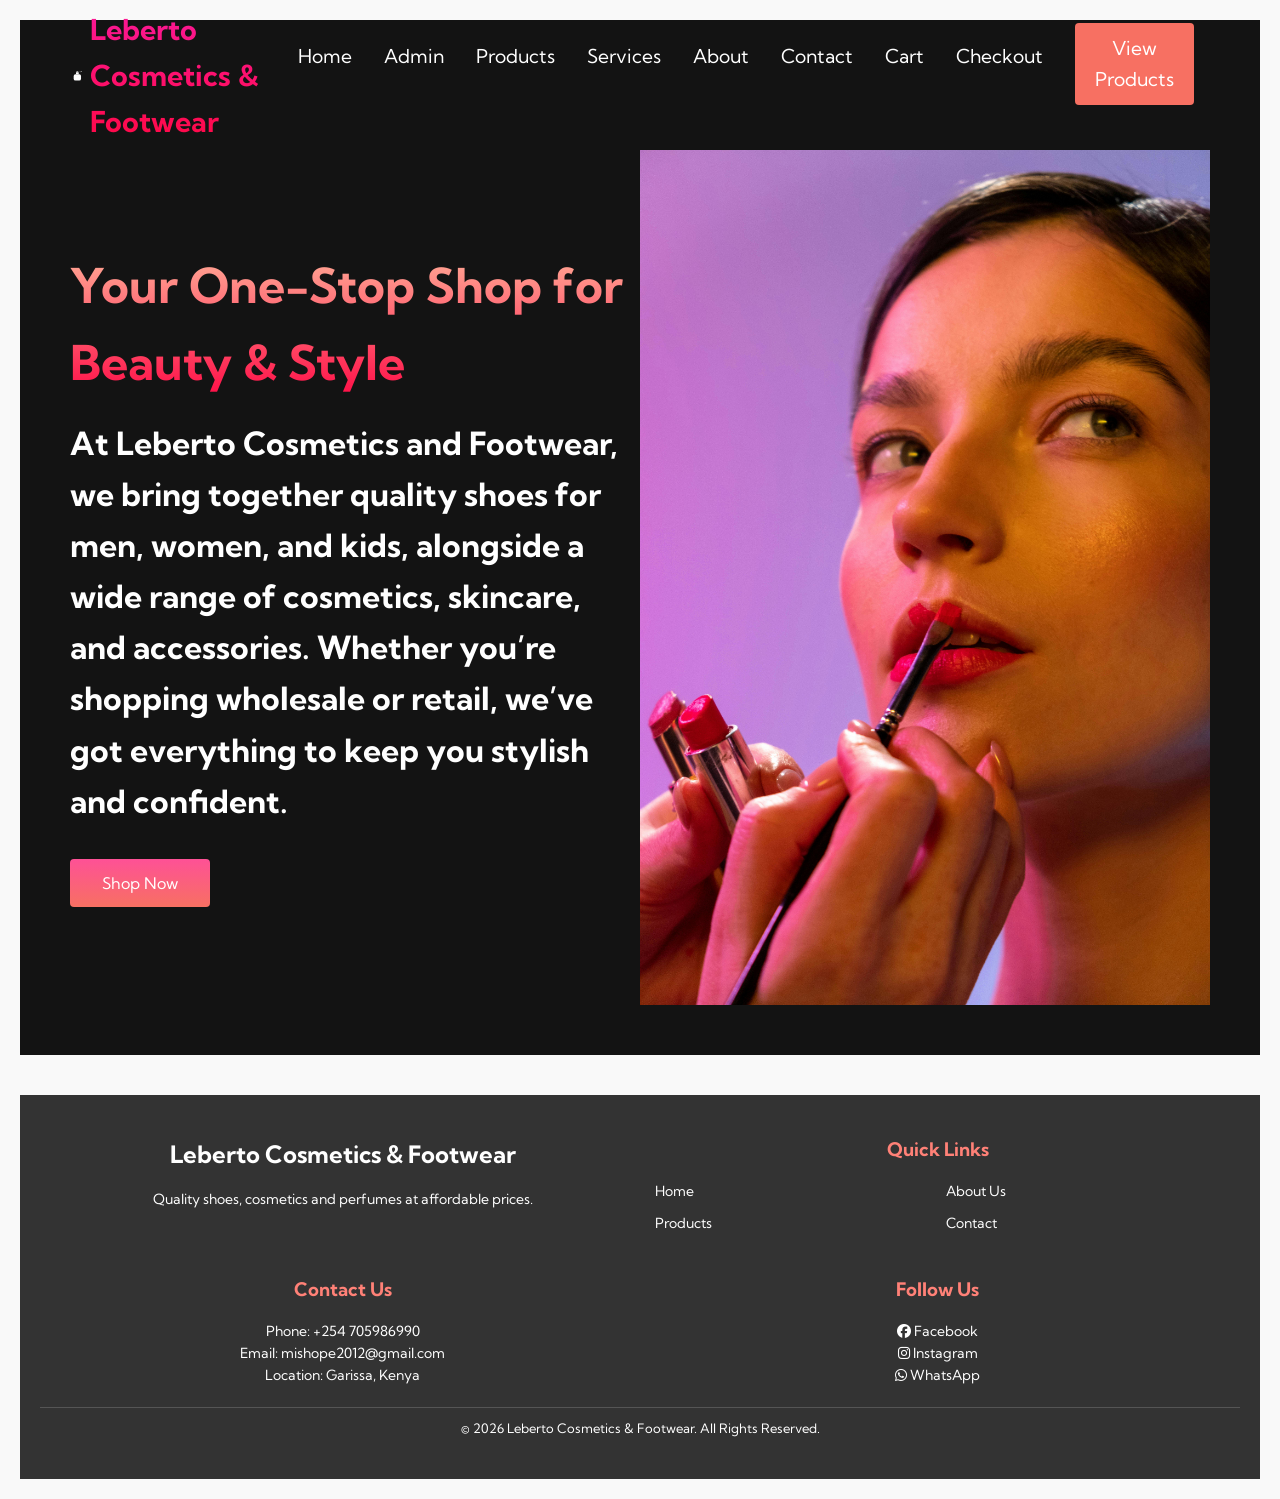
==== index.html @ d47d2005 "Add files via upload" ====
<html>
  <head>
    <title>Leberto Cosmetics & Footwear – Shop Shoes, Cosmetics & Perfume</title>
    <link rel="stylesheet" href="style.css">
    <link href="https://fonts.googleapis.com/css2?family=Kumbh+Sans:wght@400;700&display=swap" rel="stylesheet">
    <link rel="stylesheet" href="https://cdnjs.cloudflare.com/ajax/libs/font-awesome/6.5.0/css/all.min.css">
  </head>
  <body>
    <!-- Navbar -->
    <div class="navbar">
      <div class="navbar__container">
        <a href="/" id="navbar__logo">
          <svg width="30" height="30" viewBox="0 0 64 64" xmlns="http://www.w3.org/2000/svg">
            <rect x="16" y="24" width="32" height="28" rx="8" fill="white"/>
            <rect x="26" y="16" width="12" height="8" fill="white"/>
            <rect x="28" y="12" width="8" height="4" fill="white"/>
            <circle cx="44" cy="14" r="2" fill="white"/>
            <circle cx="50" cy="12" r="2" fill="white"/>
          </svg>
          Leberto Cosmetics & Footwear
        </a>
        <div class="navbar__toggle" id="mobile-menu">
          <span class="bar"></span>
          <span class="bar"></span>
          <span class="bar"></span>
        </div>
        <ul class="navbar__menu">
          <li class="navbar__item"><a href="index.html" class="navbar__links">Home</a></li>
          <li class="navbar__item"><a href="products.html" class="navbar__links">Admin</a></li>
          <li class="navbar__item"><a href="product-view.html" class="navbar__links">Products</a></li>
          <li class="navbar__item"><a href="services.html" class="navbar__links">Services</a></li>
          <li class="navbar__item"><a href="about.html" class="navbar__links">About</a></li>
          <li class="navbar__item"><a href="contact.html" class="navbar__links">Contact</a></li>
          <li class="navbar__item"><a href="cart.html" class="navbar__links">Cart</a></li>
          <li class="navbar__item"><a href="checkout.html" class="navbar__links">Checkout</a></li>
          <li class="navbar__btn"><a href="product-view.html" class="button">View Products</a></li>
        </ul>
      </div>
    </div>

    <!-- Hero -->
    <div class="main">
      <div class="main__container">
        <div class="main__content">
          <h2>Your One-Stop Shop for Beauty & Style</h2>
          <p>
            At Leberto Cosmetics and Footwear, we bring together quality shoes for men, women, and kids, alongside a wide range of cosmetics, skincare, and accessories. Whether you’re shopping wholesale or retail, we’ve got everything to keep you stylish and confident.
          </p>
          <button class="main__btn"><a href="product-view.html">Shop Now</a></button>
        </div>
        <div class="main__img--container">
          <img src="images/pic1.jpg" alt="pic" id="main__img">
        </div>
      </div>
    </div>

    <!-- Footer -->
    <footer class="footer">
      <div class="footer__container">
        <div class="footer__section">
          <h2>Leberto Cosmetics & Footwear</h2>
          <p>Quality shoes, cosmetics and perfumes at affordable prices.</p>
        </div>
        <div class="footer__section">
          <h3>Quick Links</h3>
          <ul>
            <li><a href="index.html">Home</a></li>
            <li><a href="products.html">Products</a></li>
            <li><a href="about.html">About Us</a></li>
            <li><a href="contact.html">Contact</a></li>
          </ul>
        </div>
        <div class="footer__section">
          <h3>Contact Us</h3>
          <p>Phone: +254 705986990</p>
          <p>Email: mishope2012@gmail.com</p>
          <p>Location: Garissa, Kenya</p>
        </div>
        <div class="footer__section">
          <h3>Follow Us</h3>
          <a href="#"><i class="fab fa-facebook"></i> Facebook</a><br>
          <a href="#"><i class="fab fa-instagram"></i> Instagram</a><br>
          <a href="#"><i class="fab fa-whatsapp"></i> WhatsApp</a>
        </div>
      </div>
      <div class="footer__bottom">
        <p>© 2026 Leberto Cosmetics & Footwear. All Rights Reserved.</p>
      </div>
    </footer>

    <script src="app.js"></script>
  </body>
</html>
---- style.css ----
* {
    box-sizing: border-box;
    margin: 0;
    padding: 0;
    font-family: 'Kumbh Sans', sans-serif;
}

/* Navbar styles */
.navbar {
    background: #131313;
    height: 80px;
    display: flex;
    justify-content: center;
    align-items: center;
    position: sticky;
    top: 0;
    z-index: 999;
    font-size: 1.2rem;
}

.navbar__container {
    display: flex;
    justify-content: flex-start;
    align-items: center;
    width: 100%;
    max-width: 1300px;
    padding: 0 50px;
    position: relative;
}

#navbar__logo {
    background-image: linear-gradient(to top, #ff0844 0%, #fb1999 100%);
    -webkit-background-clip: text;
    -webkit-text-fill-color: transparent;
    display: flex;
    align-items: center;
    font-size: 1.8rem;
    cursor: pointer;
    text-decoration: none;
    font-weight: bolder;
    margin-top: 2rem;
}
#navbar__logo svg {
    margin-right: 0.3rem;
    width: 2rem;
    height: 2rem;
}

.navbar__menu {
    display: flex;
    align-items: center;
    list-style: none;
    text-align: center;
    margin-left: auto;
}

.navbar__item {
    height: 80px;
}

.navbar__links {
    color: #fff;
    display: flex;
    align-items: center;
    justify-content: center;
    text-decoration: none;
    padding: 0 1rem;
    height: 100%;
}

.navbar__links:hover {
    color: #f77062;
    transition: 0.3s ease;
}

.navbar__btn {
    display: flex;
    align-items: center;
    justify-content: center;
    padding: 0 1rem;
    margin-top: 1rem;
}

.button {
    display: flex;
    align-items: center;
    justify-content: center;
    text-decoration: none;
    padding: 10px 20px;
    border: none;
    border-radius: 4px;
    background: #f77062;
    color: #fff;
    cursor: pointer;
    transition: 0.3s ease;
}

.button:hover {
    background: #4837ff;
}

/* Mobile Styles */
@media screen and (max-width: 960px) {
    .navbar__container {
        flex-direction: column;
        align-items: center;
        padding: 0;
    }

    #navbar__logo {
        padding-left: 0;
    }

    .navbar__toggle {
        display: block;
        cursor: pointer;
        position: absolute;
        top: 20px;
        right: 20px;
        z-index: 1000;
    }

    .navbar__toggle .bar {
        display: block;
        width: 25px;
        height: 3px;
        margin: 5px auto;
        background-color: white;
        transition: all 0.3s ease-in-out;
    }

    .navbar__menu {
        display: none;
        flex-direction: column;
        background: #131313;
        position: absolute;
        top: 80px;
        right: 0;
        width: 100%;
        max-height: 80vh;
        overflow-y: auto;
        z-index: 900;
    }

    .navbar__menu.active {
        display: flex;
    }

    .navbar__item {
        width: 100%;
        margin: 1rem 0;
    }

    .navbar__links {
        display: block;
        padding: 1rem 0;
        width: 100%;
    }

    .navbar__btn .button {
        width: 80%;
        max-width: 250px;
        margin: 1rem auto;
    }

    /* Hamburger to X animation */
    #mobile-menu.is-active .bar:nth-child(2) {
        opacity: 0;
    }
    #mobile-menu.is-active .bar:nth-child(1) {
        transform: translateY(8px) rotate(45deg);
    }
    #mobile-menu.is-active .bar:nth-child(3) {
        transform: translateY(-8px) rotate(-45deg);
    }
}

/* Hero Section CSS */
.main {
    background: #131313;       /* same as footer for uniform look */
    min-height: 100vh;    /* full screen height */
    display: flex;
    align-items: center;
}

.main__container {
    display: grid;
    grid-template-columns: 1fr 1fr;
    align-items: center;
    margin: 0 auto;
    background: #131313;       /* match parent */
    width: 100%;
    max-width: 1300px;
    padding: 50px;
    height: auto;              /* let content define height */
}

.main__content h2 {
    font-size: 3rem;
    background-image: linear-gradient(to top, #ff0844 0%, #ffb199 100%);
    -webkit-background-clip: text;
    -webkit-text-fill-color: transparent;
}
.main__content p {
    margin-top: 1rem;
    font-size: 2rem;
    font-weight: 700;
    color: #fff;
}
.main__btn {
    font-size: 1rem;
    background-image: linear-gradient(to top, #f77062 0%, #fe5196 100%);
    padding: 14px 32px;
    border: none;
    border-radius: 4px;
    color: #fff;
    margin-top: 2rem;
    cursor: pointer;
    position: relative;
    transition: all 0.35s;
}
.main__btn a {
    color: #fff;
    text-decoration: none;
}
.main__btn:after {
    position: absolute;
    content: '';
    top: 0;
    left: 0;
    width: 0;
    height: 100%;
    background: #4837ff;
    transition: all 0.35s;
    border-radius: 4px;
}
.main__btn:hover:after {
    width: 100%;
}
.main__img--container {
    text-align: center;
}
#main__img {
    width: 100%;
    height: auto;
}
/* Tablet screens (≤768px) */
@media screen and (max-width: 768px) {
  .main__container {
    grid-template-columns: 1fr;   /* stack content */
    padding: 30px;
    text-align: center;
  }

  .main__content h2 {
    font-size: 2.2rem;
  }

  .main__content p {
    font-size: 1.4rem;
  }

  #main__img {
    max-width: 80%;
    margin: 2rem auto;
  }
}

/* Mobile screens (≤480px) */
@media screen and (max-width: 480px) {
  .main__content h2 {
    font-size: 1.6rem;
  }

  .main__content p {
    font-size: 1rem;
  }

  .main__btn {
    font-size: 0.9rem;
    padding: 10px 20px;
  }

  #main__img {
    max-width: 100%;
  }
}

/* Footer Section CSS */
.footer {
    background: #131313;       /* same as hero */
    color: #fff;
    padding: 40px 0;
    margin-top: 0;

    
}

.footer__container {
    display: grid;
    grid-template-columns: repeat(4,1fr);
    max-width: 1200px;
    margin: auto;
    gap: 40px;
    padding: 0 20px;
}

.footer__section h2,
.footer__section h3 {
    margin-bottom: 15px;
    color: white;
}

.footer__section p {
    font-size: 14px;
    line-height: 1.6;
}

.footer__section ul {
    list-style: none;
}

.footer__section ul li {
    margin-bottom: 8px;
}

.footer__section a {
    color: #fff;
    text-decoration: none;
    font-size: 14px;
}

.footer__section a:hover {
    color: orange;
}

.footer__bottom {
    text-align: center;
    margin-top: 30px;
    border-top: 1px solid #444;
    padding-top: 15px;
    font-size: 14px;
}

/* Tablet screens */
@media screen and (max-width: 768px) {
  .footer__container {
    grid-template-columns: repeat(2, 1fr);
    gap: 20px;
  }
}

/* Mobile screens */
@media screen and (max-width: 480px) {
  .footer__container {
    grid-template-columns: 1fr;
    gap: 15px;
  }
  .footer {
    padding: 20px 10px;
  }
  .footer__bottom {
    font-size: 12px;
  }
}

/* Form styling */
body {
  font-family: Arial, sans-serif;
  background: #f9f9f9;
  padding: 20px;
}

h1 {
  color: #333;
}

.product-form {
  max-width: 500px;
  margin: auto;
  background: #fff;
  padding: 20px;
  border-radius: 8px;
  box-shadow: 0 0 5px rgba(0,0,0,0.1);
}

.product-form input, .product-form textarea, .product-form button {
  width: 100%;
  margin-bottom: 10px;
  padding: 10px;
  font-size: 1em;
}

.product-form button {
  background: #007bff;
  color: #fff;
  border: none;
  border-radius: 6px;
  cursor: pointer;
}

.product-form button:hover {
  background: #0056b3;
}

#message {
  color: green;
  font-weight: bold;
}

.product-list {
  margin-top: 30px;
}

.product-card {
  border: 1px solid #ddd;
  padding: 15px;
  margin-bottom: 15px;
  border-radius: 6px;
  background: #fff;
}
body {
  font-family: Arial, sans-serif;
  background: #f9f9f9;
  padding: 20px;
}

h1, h2 {
  color: #333;
}

.product-list {
  display: grid;
  grid-template-columns: repeat(auto-fill, minmax(250px, 1fr));
  gap: 20px;
  margin-top: 30px;
}

.product-card {
  border: 1px solid #ddd;
  padding: 15px;
  border-radius: 6px;
  background: #fff;
  text-align: center;
}

.product-card img {
  max-width: 100%;
  border-radius: 4px;
}

.product-card button {
  background: #f77062;
  color: #fff;
  border: none;
  padding: 8px 12px;
  border-radius: 4px;
  cursor: pointer;
  transition: 0.3s ease;
}

.product-card button:hover {
  background: #4837ff;
}

.cart-section {
  margin-top: 40px;
  background: #fff;
  padding: 20px;
  border-radius: 6px;
}

.cart-item {
  display: flex;
  align-items: center;
  gap: 10px;
  margin-bottom: 8px;
}

.cart-item button {
  background: #007bff;
  color: #fff;
  border: none;
  padding: 4px 8px;
  border-radius: 4px;
  cursor: pointer;
}

.cart-item button:hover {
  background: #0056b3;
}
body {
  font-family: Arial, sans-serif;
  margin: 0;
  background: #f9f9f9;
  color: #333;
}
header {
  background: #ff8177;
  color: white;
  padding: 20px;
  text-align: center;
}
.header-content {
  display: flex;
  flex-direction: column;
  align-items: center;
  gap: 8px;
}

.header-icon {
  margin-top: 10px;
  fill: white;
  margin-left: 20px;
}
.container {
  max-width: 1000px;
  margin: auto;
  padding: 20px;
}
h2 {
  color: #ff8177;
}
.contact-info, .products, .form-section {
  background: white;
  padding: 20px;
  margin-bottom: 20px;
  border-radius: 8px;
  box-shadow: 0 2px 5px rgba(0,0,0,0.1);
}
.contact-info p {
  margin: 5px 0;
}
form {
  display: flex;
  flex-direction: column;
}
form input, form textarea {
  margin-bottom: 10px;
  padding: 10px;
  border: 1px solid #ccc;
  border-radius: 5px;
}
form button {
  background: #ff8177;
  color: white;
  padding: 12px;
  border: none;
  border-radius: 5px;
  cursor: pointer;
}
form button:hover {
  background: #574b90;
}
.success-message {
  display: none;
  color: green;
  margin-top: 10px;
}
ul {
  columns: 2;
  list-style: none;
  padding: 0;
}
ul li {
  margin-bottom: 8px;
}
footer {
  text-align: center;
  padding: 15px;
  background: #ff8177;
  color: white;
}
/* Tablet screens (max-width: 768px) */
@media screen and (max-width: 768px) {
  .container {
    padding: 15px;
  }

  ul {
    columns: 1; /* Stack product list into one column */
  }

  header h1 {
    font-size: 1.8rem;
  }

  header p {
    font-size: 1rem;
  }

  form input, form textarea {
    font-size: 0.95rem;
  }

  .social-icons {
    flex-wrap: wrap;
    gap: 10px;
  }
}

/* Mobile screens (max-width: 480px) */
@media screen and (max-width: 480px) {
  header h1 {
    font-size: 1.4rem;
  }

  header p {
    font-size: 0.9rem;
  }

  .container {
    padding: 10px;
  }

  form input, form textarea {
    font-size: 0.85rem;
    padding: 8px;
  }

  form button {
    padding: 10px;
    font-size: 0.9rem;
  }

  .social-icons {
    flex-direction: column;
    align-items: flex-start;
  }

  .map iframe {
    height: 200px; /* smaller map for mobile */
  }
}
header{
    background: #141414;
}
header h1{
    color: #ff8177;
}
.about {
  background: #141414;
  padding: 60px 20px;
}

.about__container {
  max-width: 1000px;
  margin: auto;
  background: white;
  padding: 40px;
  border-radius: 10px;
  box-shadow: 0 2px 10px rgba(0,0,0,0.1);
}

.about__container h2 {
  text-align: center;
  color: #ff8177;
  font-size: 2rem;
  margin-bottom: 20px;
}

.about__section {
  margin-bottom: 30px;
}

.about__section h3 {
  color: #ff8177;
  margin-bottom: 10px;
}

.about__section p {
  font-size: 15px;
  line-height: 1.6;
  color: #333;
}

.about__section ul {
  list-style: none;
  padding: 0;
}

.about__section ul li {
  margin-bottom: 8px;
  padding-left: 20px;
  position: relative;
}

.about__section ul li::before {
  content: "•";
  color: #ff8177;
  position: absolute;
  left: 0;
}

.founder {
  background: #f3f3ff;
  padding: 20px;
  border-left: 4px solid #ff8177;
  border-radius: 6px;
}
.footer__section ul {
  list-style: none;
  padding: 0;
}

.footer__section ul li {
  margin-bottom: 10px;
}

.footer__section ul li a {
  color: #fff;              /* text is white */
  text-decoration: none;
  font-size: 14px;
  display: flex;            /* align icon + text neatly */
  align-items: center;
}

.footer__section ul li a i {
  color: #fff;              /* icon is white */
  margin-right: 8px;        /* space between icon and text */
  font-size: 18px;          /* slightly larger than text */
}

.footer__section ul li a:hover {
  color: orange;            /* text turns orange on hover */
}

.footer__section ul li a:hover i {
  color: orange;            /* icon also turns orange on hover */
}


/* Responsive Design */
@media screen and (max-width: 768px) {
  .about__container {
    padding: 20px;
  }
  .about__container h2 {
    font-size: 1.6rem;
  }
   .footer__container {
    grid-template-columns: repeat(2, 1fr); /* 2 columns instead of 4 */
    gap: 20px;                             /* smaller gap */
    padding: 0 15px;                       /* tighter side padding */
  }

  .footer__section h3 {
    font-size: 16px;                       /* slightly smaller headings */
  }

  .footer__section p,
  .footer__section a {
    font-size: 13px;                       /* adjust text size */
  }

  .footer__bottom {
    font-size: 13px;
    margin-top: 20px;
    padding-top: 10px;
  }
}

@media screen and (max-width: 480px) {
  .about__container {
    padding: 15px;
  }
  .about__container h2 {
    font-size: 1.4rem;
  }
  .about__section p {
    font-size: 14px;
  }
   .footer__container {
    grid-template-columns: 1fr;   /* stack into one column */
    gap: 15px;                    /* smaller gap between sections */
    padding: 0 10px;              /* tighter side padding */
  }

  .footer__section {
    text-align: center;           /* center-align content for mobile */
  }

  .footer__section h3 {
    font-size: 15px;              /* slightly smaller headings */
    margin-bottom: 10px;
  }

  .footer__section p,
  .footer__section a {
    font-size: 12px;              /* smaller text for readability */
  }

  .footer__section ul {
    padding: 0;
  }

  .footer__section ul li {
    margin-bottom: 6px;
  }

  .footer__bottom {
    font-size: 12px;
    margin-top: 15px;
    padding-top: 8px;
  }
}
/* ===== Global Reset ===== */
* {
  margin: 0;
  padding: 0;
  box-sizing: border-box;
}

body {
  font-family: Arial, sans-serif;
  line-height: 1.6;
  background: #f9f9f9;
  color: #333;
}

/* ===== Header ===== */
header {
  background: #131313;
  padding: 20px;
  border-bottom: 2px solid #ff8177;
}

.header-content {
  display: flex;
  align-items: center;
  gap: 15px;
}

.header-icon {
  width: 40px;
  height: 40px;
}

header h1 {
  color: #ff8177;
  font-size: 1.8rem;
}

/* ===== Services Section ===== */
.services {
  padding: 60px 20px;
}

.services__container {
  max-width: 1200px;
  margin: auto;
  text-align: center;
  background: #131313;
}

.services__container h2 {
  color: #ff8177;
  font-size: 2rem;
  margin-bottom: 15px;
}

.services__container p {
  font-size: 15px;
  color: #fff;
  margin-bottom: 40px;
}

.services__grid {
  display: grid;
  grid-template-columns: repeat(4, 1fr);
  gap: 30px;
}

.service__card {
  background: white;
  padding: 25px;
  border-radius: 10px;
  box-shadow: 0 2px 10px rgba(0,0,0,0.1);
  transition: transform 0.3s ease;
  text-align: left;
}

.service__card:hover {
  transform: translateY(-5px);
}

.service__card img {
  width: 100%;
  height: 180px;
  object-fit: cover;
  border-radius: 8px;
  margin-bottom: 15px;
  transition: transform 0.3s ease;
}

.service__card:hover img {
  transform: scale(1.05);
}

.service__card h3 {
  color: #333;
  margin-bottom: 10px;
}

.service__card p {
  font-size: 14px;
  color: #666;
  line-height: 1.6;
}

/* ===== Footer ===== */
.footer {
  background: #333;
  color: #fff;
  padding: 40px 20px;
  margin-top: 40px;
}

.footer__container {
  display: grid;
  grid-template-columns: repeat(2, 1fr);
  gap: 30px;
  max-width: 1200px;
  margin: auto;
}

.footer__section h3 {
  margin-bottom: 15px;
  color: #ff8177;
}

.footer__section p,
.footer__section a {
  font-size: 14px;
  color: #fff;
  text-decoration: none;
}

.footer__section ul {
  list-style: none;
  padding: 0;
}

.footer__section ul li {
  margin-bottom: 10px;
}

.footer__section ul li a {
  display: flex;
  align-items: center;
  color: #fff;
  transition: color 0.3s ease;
}

.footer__section ul li a i {
  margin-right: 8px;
  font-size: 18px;
  color: #fff;
  transition: color 0.3s ease;
}

.footer__section ul li a:hover,
.footer__section ul li a:hover i {
  color: orange;
}

.footer__bottom {
  text-align: center;
  margin-top: 20px;
  font-size: 13px;
  border-top: 1px solid #555;
  padding-top: 10px;
}

/* ===== Responsive Design ===== */

/* Tablet screens */
@media screen and (max-width: 768px) {
  .services__grid {
    grid-template-columns: repeat(2, 1fr);
  }

  .footer__container {
    grid-template-columns: 1fr;
    text-align: center;
  }
}

/* Mobile screens */
@media screen and (max-width: 480px) {
  .services__grid {
    grid-template-columns: 1fr;
  }

  .service__card {
    text-align: center;
  }

  .footer__section {
    text-align: center;
  }

  header h1 {
    font-size: 1.4rem;
  }
}
.cart {
  padding: 60px 20px;
}

.cart__container {
  max-width: 1000px;
  margin: auto;
}

.cart__container h2 {
  color: #ff8177;
  text-align: center;
  margin-bottom: 30px;
}

.cart__table {
  width: 100%;
  border-collapse: collapse;
  margin-bottom: 30px;
}

.cart__table th, .cart__table td {
  border-bottom: 1px solid #ddd;
  padding: 12px;
  text-align: center;
}

.cart__table th {
  background: #f3f3f3;
  color: #333;
}

.cart__img {
  width: 60px;
  height: 60px;
  object-fit: cover;
  border-radius: 6px;
  margin-right: 10px;
  vertical-align: middle;
}

.remove-btn {
  background: none;
  border: none;
  color: #ff8177;
  cursor: pointer;
  font-size: 16px;
}

.remove-btn:hover {
  color: red;
}

.cart__summary {
  background: #fff;
  padding: 20px;
  border-radius: 8px;
  box-shadow: 0 2px 10px rgba(0,0,0,0.1);
  text-align: right;
}

.cart__summary h3 {
  margin-bottom: 15px;
  color: #6c63ff;
}

.cart__summary p {
  margin: 8px 0;
  font-size: 15px;
}

.checkout-btn {
  background: #ff8177;
  color: #fff;
  border: none;
  padding: 12px 25px;
  border-radius: 6px;
  cursor: pointer;
  font-size: 15px;
  margin-top: 15px;
}

.checkout-btn:hover {
  background: #e76a65;
}

/* Responsive Design */
@media screen and (max-width: 768px) {
  .cart__table th, .cart__table td {
    font-size: 13px;
    padding: 8px;
  }

  .cart__img {
    width: 50px;
    height: 50px;
  }
}

@media screen and (max-width: 480px) {
  .cart__table, .cart__table thead {
    display: none; /* hide table headers */
  }

  .cart__table tbody tr {
    display: block;
    margin-bottom: 20px;
    border: 1px solid #ddd;
    border-radius: 8px;
    padding: 10px;
    text-align: left;
  }

  .cart__table tbody td {
    display: flex;
    justify-content: space-between;
    padding: 8px 0;
    border: none;
  }

  .cart__summary {
    text-align: center;
  }
}
.checkout {
  padding: 60px 20px;
  
}

.checkout__container {
  max-width: 800px;
  margin: auto;
 background: #131313;
  padding: 30px;
  border-radius: 10px;
  box-shadow: 0 2px 10px rgba(0,0,0,0.1);
}

.checkout__container h2 {
  text-align: center;
  color: #ff8177;
  margin-bottom: 30px;
}

.checkout__form .form-section {
  margin-bottom: 25px;
}

.checkout__form h3 {
  margin-bottom: 15px;
  color: #6c63ff;
}

.checkout__form label {
  display: block;
  margin-bottom: 8px;
  font-weight: bold;
}

.checkout__form input[type="text"],
.checkout__form input[type="email"],
.checkout__form input[type="tel"] {
  width: 100%;
  padding: 10px;
  margin-bottom: 15px;
  border: 1px solid #ddd;
  border-radius: 6px;
}

.checkout__form input[type="radio"] {
  margin-right: 8px;
}

.summary p {
  margin: 8px 0;
  font-size: 15px;
}

.place-order-btn {
  width: 100%;
  background: #ff8177;
  color: #fff;
  border: none;
  padding: 15px;
  border-radius: 6px;
  cursor: pointer;
  font-size: 16px;
}

.place-order-btn:hover {
  background: #e76a65;
}

/* Responsive */
@media screen and (max-width: 480px) {
  .checkout__container {
    padding: 20px;
  }

  .place-order-btn {
    font-size: 14px;
    padding: 12px;
  }
}
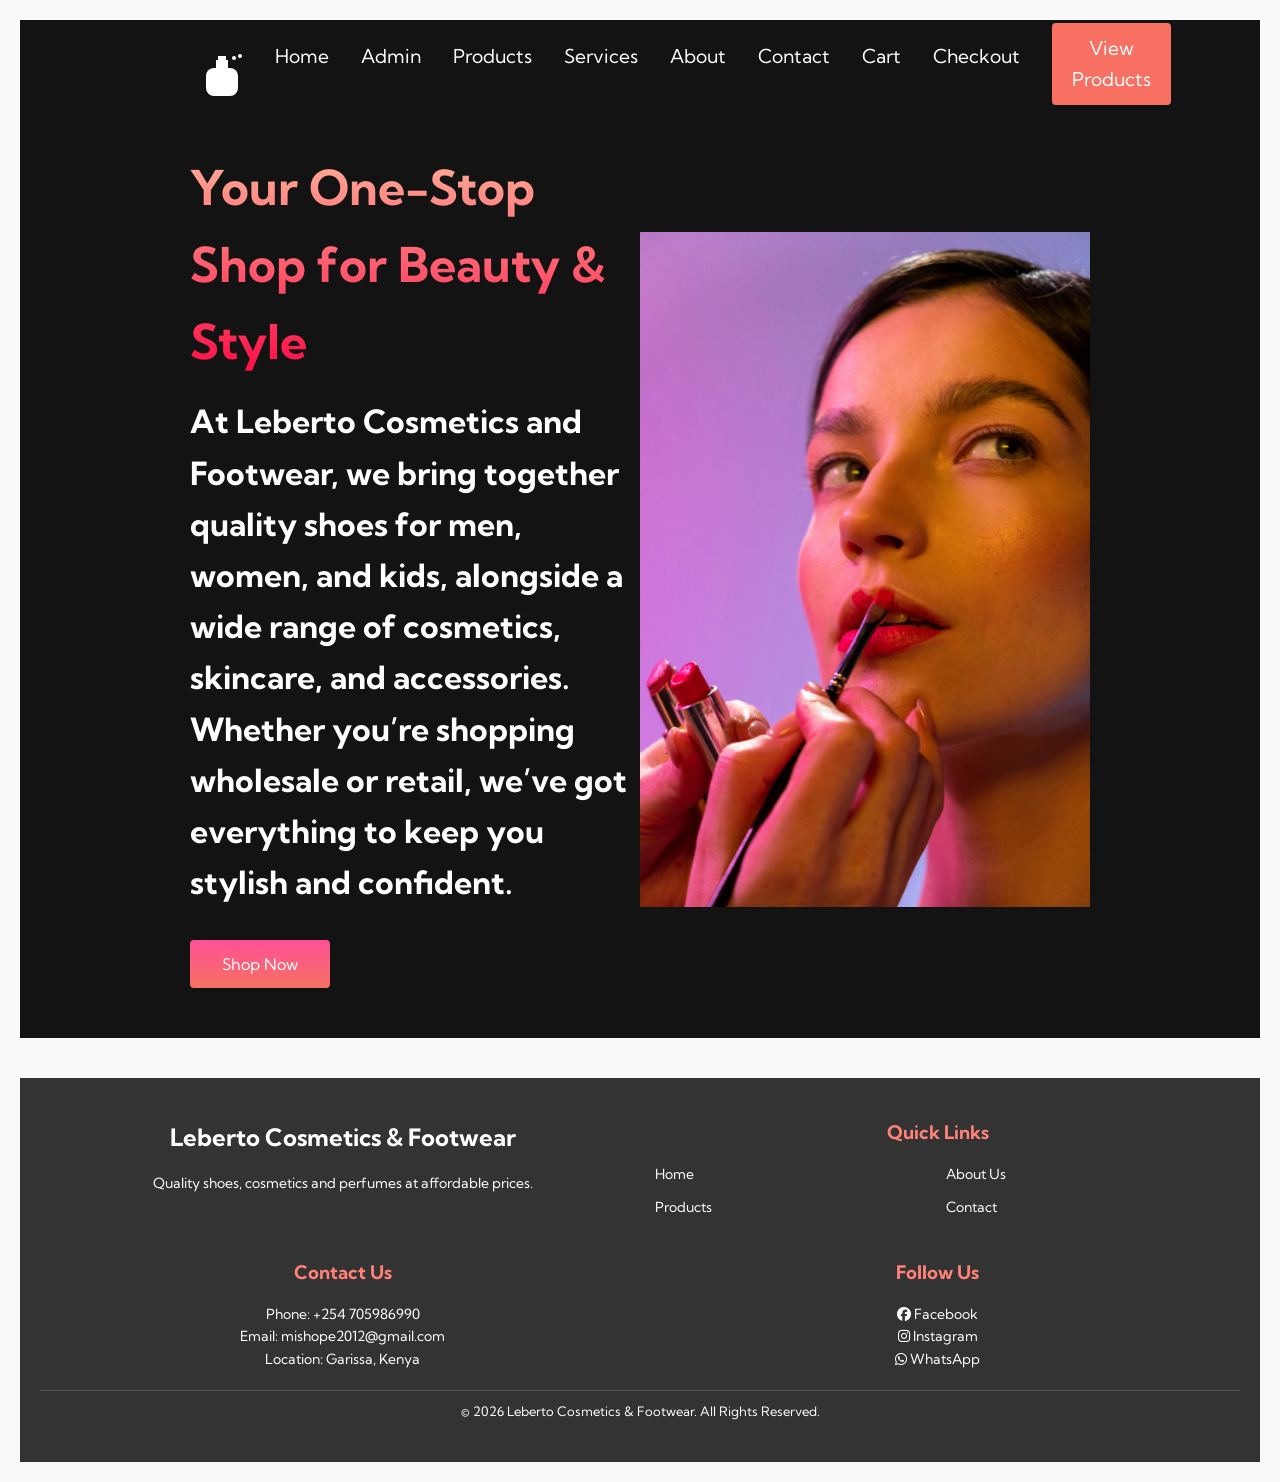
==== commit dc716480: "Update index.html" ====
--- a/index.html
+++ b/index.html
@@ -17,7 +17,7 @@
             <circle cx="44" cy="14" r="2" fill="white"/>
             <circle cx="50" cy="12" r="2" fill="white"/>
           </svg>
-          Leberto Cosmetics & Footwear
+        
         </a>
         <div class="navbar__toggle" id="mobile-menu">
           <span class="bar"></span>
@@ -91,3 +91,4 @@
     <script src="app.js"></script>
   </body>
 </html>
+
--- a/style.css
+++ b/style.css
@@ -23,7 +23,7 @@
     justify-content: flex-start;
     align-items: center;
     width: 100%;
-    max-width: 1300px;
+    max-width: 1000px;
     padding: 0 50px;
     position: relative;
 }
@@ -42,8 +42,8 @@
 }
 #navbar__logo svg {
     margin-right: 0.3rem;
-    width: 2rem;
-    height: 2rem;
+    width: 4rem;
+    height: 4rem;
 }
 
 .navbar__menu {
@@ -137,6 +137,7 @@
         top: 80px;
         right: 0;
         width: 100%;
+        max-width: 1000px;
         max-height: 80vh;
         overflow-y: auto;
         z-index: 900;
@@ -190,7 +191,7 @@
     margin: 0 auto;
     background: #131313;       /* match parent */
     width: 100%;
-    max-width: 1300px;
+    max-width: 1000px;
     padding: 50px;
     height: auto;              /* let content define height */
 }
@@ -299,7 +300,7 @@
 .footer__container {
     display: grid;
     grid-template-columns: repeat(4,1fr);
-    max-width: 1200px;
+    max-width: 1000px;
     margin: auto;
     gap: 40px;
     padding: 0 20px;
@@ -1213,3 +1214,5 @@
 
 
 
+
+
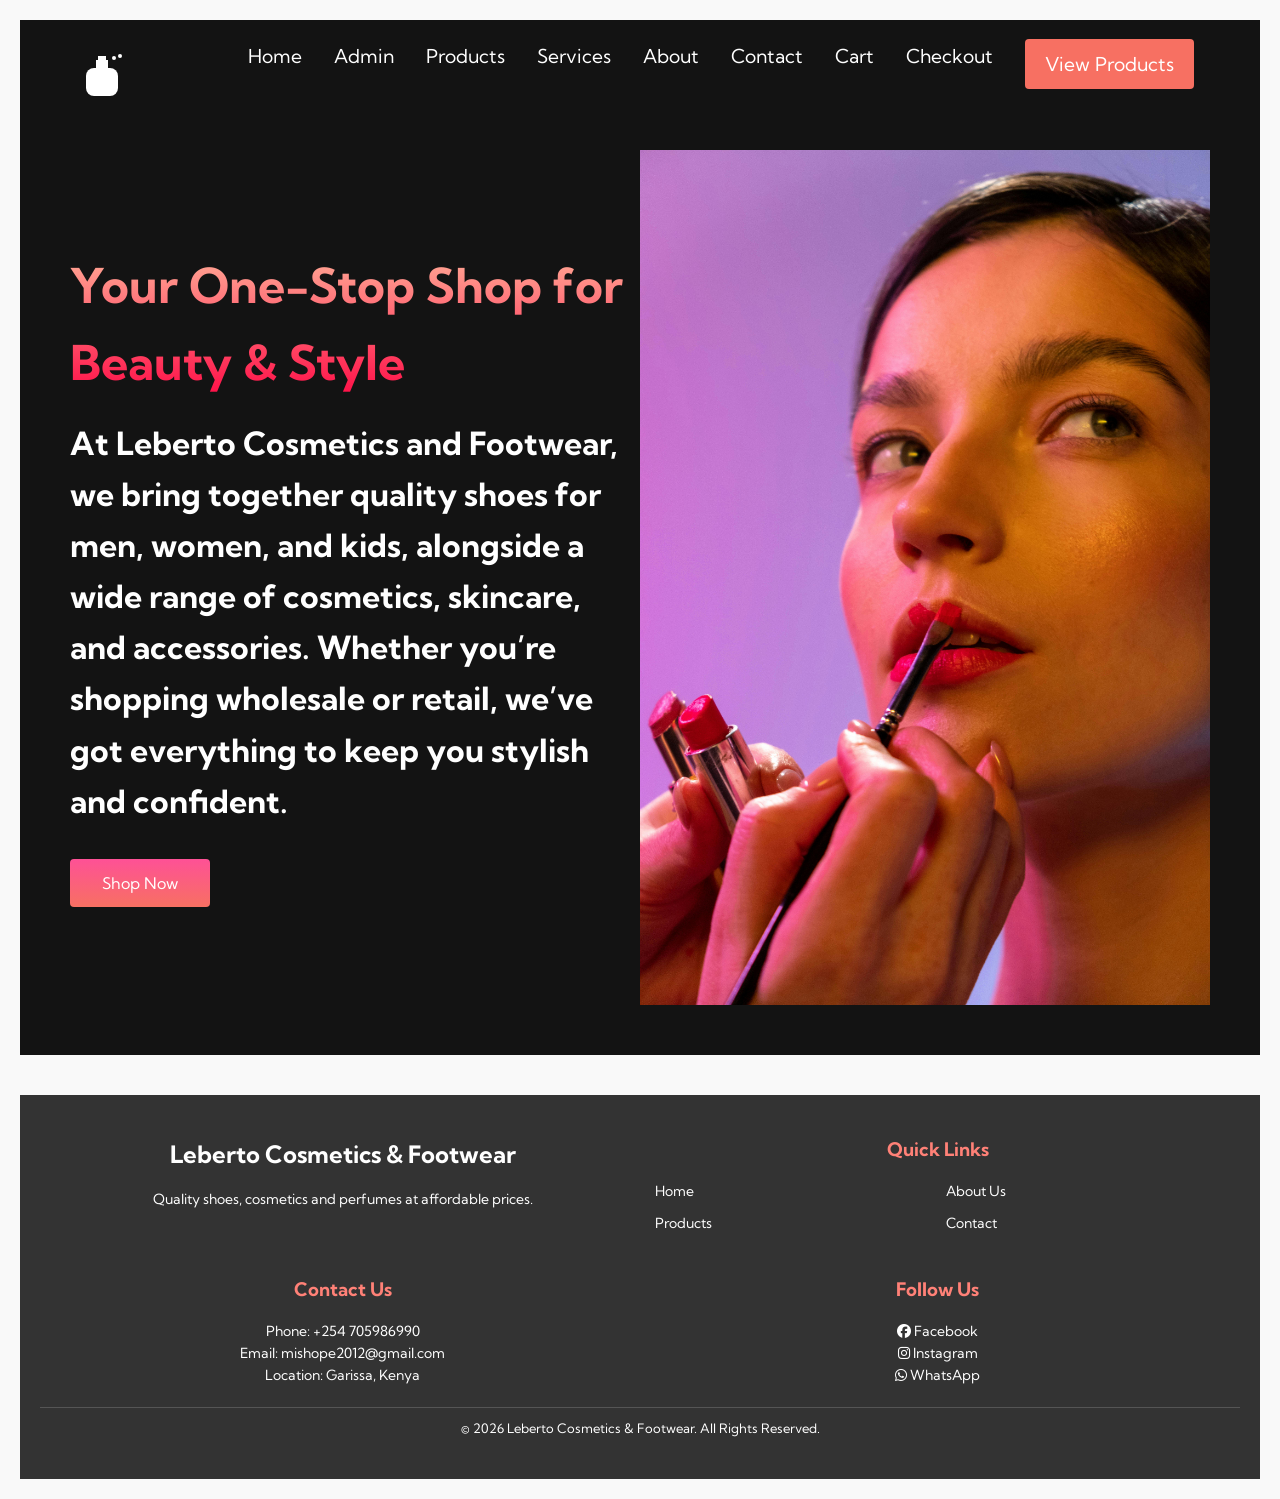
==== commit 66ff9f43: "Update index.html" ====
--- a/index.html
+++ b/index.html
@@ -1,5 +1,7 @@
-<html>
+<html lang="en">
   <head>
+       <meta charset="UTF-8">
+    <meta name="viewport" content="width=device-width, initial-scale=1.0">
     <title>Leberto Cosmetics & Footwear – Shop Shoes, Cosmetics & Perfume</title>
     <link rel="stylesheet" href="style.css">
     <link href="https://fonts.googleapis.com/css2?family=Kumbh+Sans:wght@400;700&display=swap" rel="stylesheet">
@@ -92,3 +94,4 @@
   </body>
 </html>
 
+
--- a/style.css
+++ b/style.css
@@ -23,7 +23,7 @@
     justify-content: flex-start;
     align-items: center;
     width: 100%;
-    max-width: 1000px;
+    
     padding: 0 50px;
     position: relative;
 }
@@ -137,7 +137,7 @@
         top: 80px;
         right: 0;
         width: 100%;
-        max-width: 1000px;
+
         max-height: 80vh;
         overflow-y: auto;
         z-index: 900;
@@ -191,7 +191,7 @@
     margin: 0 auto;
     background: #131313;       /* match parent */
     width: 100%;
-    max-width: 1000px;
+    
     padding: 50px;
     height: auto;              /* let content define height */
 }
@@ -300,7 +300,7 @@
 .footer__container {
     display: grid;
     grid-template-columns: repeat(4,1fr);
-    max-width: 1000px;
+    width: 100%;
     margin: auto;
     gap: 40px;
     padding: 0 20px;
@@ -1216,3 +1216,6 @@
 
 
 
+
+
+
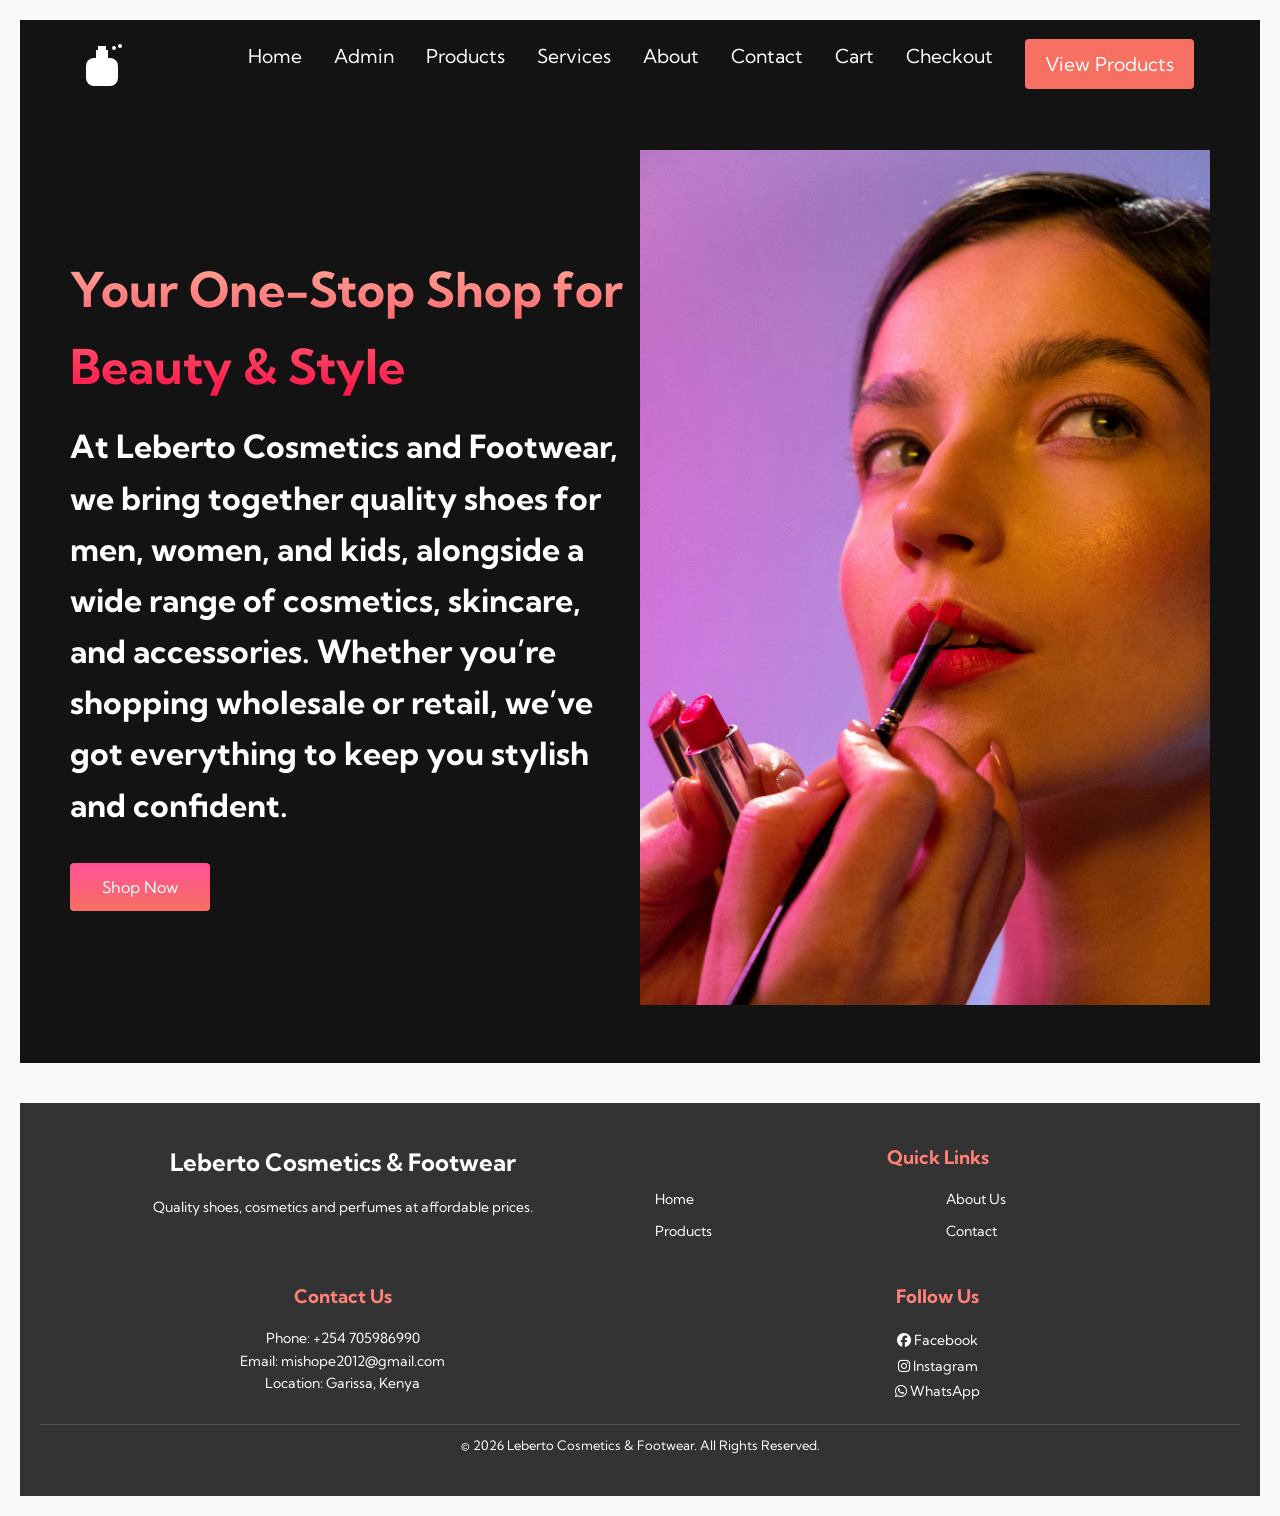
==== commit 399f4267: "Update index.html" ====
--- a/index.html
+++ b/index.html
@@ -1,97 +1,171 @@
+<!DOCTYPE html>
 <html lang="en">
-  <head>
-       <meta charset="UTF-8">
-    <meta name="viewport" content="width=device-width, initial-scale=1.0">
-    <title>Leberto Cosmetics & Footwear – Shop Shoes, Cosmetics & Perfume</title>
-    <link rel="stylesheet" href="style.css">
-    <link href="https://fonts.googleapis.com/css2?family=Kumbh+Sans:wght@400;700&display=swap" rel="stylesheet">
-    <link rel="stylesheet" href="https://cdnjs.cloudflare.com/ajax/libs/font-awesome/6.5.0/css/all.min.css">
-  </head>
-  <body>
-    <!-- Navbar -->
-    <div class="navbar">
-      <div class="navbar__container">
-        <a href="/" id="navbar__logo">
-          <svg width="30" height="30" viewBox="0 0 64 64" xmlns="http://www.w3.org/2000/svg">
-            <rect x="16" y="24" width="32" height="28" rx="8" fill="white"/>
-            <rect x="26" y="16" width="12" height="8" fill="white"/>
-            <rect x="28" y="12" width="8" height="4" fill="white"/>
-            <circle cx="44" cy="14" r="2" fill="white"/>
-            <circle cx="50" cy="12" r="2" fill="white"/>
-          </svg>
-        
-        </a>
-        <div class="navbar__toggle" id="mobile-menu">
-          <span class="bar"></span>
-          <span class="bar"></span>
-          <span class="bar"></span>
-        </div>
-        <ul class="navbar__menu">
-          <li class="navbar__item"><a href="index.html" class="navbar__links">Home</a></li>
-          <li class="navbar__item"><a href="products.html" class="navbar__links">Admin</a></li>
-          <li class="navbar__item"><a href="product-view.html" class="navbar__links">Products</a></li>
-          <li class="navbar__item"><a href="services.html" class="navbar__links">Services</a></li>
-          <li class="navbar__item"><a href="about.html" class="navbar__links">About</a></li>
-          <li class="navbar__item"><a href="contact.html" class="navbar__links">Contact</a></li>
-          <li class="navbar__item"><a href="cart.html" class="navbar__links">Cart</a></li>
-          <li class="navbar__item"><a href="checkout.html" class="navbar__links">Checkout</a></li>
-          <li class="navbar__btn"><a href="product-view.html" class="button">View Products</a></li>
-        </ul>
-      </div>
-    </div>
+<head>
+<meta charset="UTF-8">
 
-    <!-- Hero -->
-    <div class="main">
-      <div class="main__container">
-        <div class="main__content">
-          <h2>Your One-Stop Shop for Beauty & Style</h2>
-          <p>
-            At Leberto Cosmetics and Footwear, we bring together quality shoes for men, women, and kids, alongside a wide range of cosmetics, skincare, and accessories. Whether you’re shopping wholesale or retail, we’ve got everything to keep you stylish and confident.
-          </p>
-          <button class="main__btn"><a href="product-view.html">Shop Now</a></button>
-        </div>
-        <div class="main__img--container">
-          <img src="images/pic1.jpg" alt="pic" id="main__img">
-        </div>
-      </div>
-    </div>
+<!-- Important for mobile width -->
+<meta name="viewport" content="width=device-width, initial-scale=1.0">
 
-    <!-- Footer -->
-    <footer class="footer">
-      <div class="footer__container">
-        <div class="footer__section">
-          <h2>Leberto Cosmetics & Footwear</h2>
-          <p>Quality shoes, cosmetics and perfumes at affordable prices.</p>
-        </div>
-        <div class="footer__section">
-          <h3>Quick Links</h3>
-          <ul>
-            <li><a href="index.html">Home</a></li>
-            <li><a href="products.html">Products</a></li>
-            <li><a href="about.html">About Us</a></li>
-            <li><a href="contact.html">Contact</a></li>
-          </ul>
-        </div>
-        <div class="footer__section">
-          <h3>Contact Us</h3>
-          <p>Phone: +254 705986990</p>
-          <p>Email: mishope2012@gmail.com</p>
-          <p>Location: Garissa, Kenya</p>
-        </div>
-        <div class="footer__section">
-          <h3>Follow Us</h3>
-          <a href="#"><i class="fab fa-facebook"></i> Facebook</a><br>
-          <a href="#"><i class="fab fa-instagram"></i> Instagram</a><br>
-          <a href="#"><i class="fab fa-whatsapp"></i> WhatsApp</a>
-        </div>
-      </div>
-      <div class="footer__bottom">
-        <p>© 2026 Leberto Cosmetics & Footwear. All Rights Reserved.</p>
-      </div>
-    </footer>
+<title>Leberto Cosmetics & Footwear – Shop Shoes, Cosmetics & Perfume</title>
 
-    <script src="app.js"></script>
-  </body>
+<link rel="stylesheet" href="style.css">
+
+<link href="https://fonts.googleapis.com/css2?family=Kumbh+Sans:wght@400;700&display=swap" rel="stylesheet">
+
+<link rel="stylesheet" href="https://cdnjs.cloudflare.com/ajax/libs/font-awesome/6.5.0/css/all.min.css">
+
+</head>
+
+<body>
+
+<!-- NAVBAR -->
+<div class="navbar">
+<div class="navbar__container">
+
+<a href="index.html" id="navbar__logo">
+
+<svg width="30" height="30" viewBox="0 0 64 64" xmlns="http://www.w3.org/2000/svg">
+<rect x="16" y="24" width="32" height="28" rx="8" fill="white"/>
+<rect x="26" y="16" width="12" height="8" fill="white"/>
+<rect x="28" y="12" width="8" height="4" fill="white"/>
+<circle cx="44" cy="14" r="2" fill="white"/>
+<circle cx="50" cy="12" r="2" fill="white"/>
+</svg>
+
+</a>
+
+<div class="navbar__toggle" id="mobile-menu">
+<span class="bar"></span>
+<span class="bar"></span>
+<span class="bar"></span>
+</div>
+
+<ul class="navbar__menu">
+
+<li class="navbar__item">
+<a href="index.html" class="navbar__links">Home</a>
+</li>
+
+<li class="navbar__item">
+<a href="products.html" class="navbar__links">Admin</a>
+</li>
+
+<li class="navbar__item">
+<a href="product-view.html" class="navbar__links">Products</a>
+</li>
+
+<li class="navbar__item">
+<a href="services.html" class="navbar__links">Services</a>
+</li>
+
+<li class="navbar__item">
+<a href="about.html" class="navbar__links">About</a>
+</li>
+
+<li class="navbar__item">
+<a href="contact.html" class="navbar__links">Contact</a>
+</li>
+
+<li class="navbar__item">
+<a href="cart.html" class="navbar__links">Cart</a>
+</li>
+
+<li class="navbar__item">
+<a href="checkout.html" class="navbar__links">Checkout</a>
+</li>
+
+<li class="navbar__btn">
+<a href="product-view.html" class="button">View Products</a>
+</li>
+
+</ul>
+
+</div>
+</div>
+
+<!-- HERO SECTION -->
+<div class="main">
+
+<div class="main__container">
+
+<div class="main__content">
+
+<h2>Your One-Stop Shop for Beauty & Style</h2>
+
+<p>
+At Leberto Cosmetics and Footwear, we bring together quality shoes for men, women, and kids, alongside a wide range of cosmetics, skincare, and accessories. Whether you’re shopping wholesale or retail, we’ve got everything to keep you stylish and confident.
+</p>
+
+<button class="main__btn">
+<a href="product-view.html">Shop Now</a>
+</button>
+
+</div>
+
+<div class="main__img--container">
+
+<img src="images/pic1.jpg" alt="Leberto Cosmetics Products" id="main__img">
+
+</div>
+
+</div>
+
+</div>
+
+<!-- FOOTER -->
+<footer class="footer">
+
+<div class="footer__container">
+
+<div class="footer__section">
+<h2>Leberto Cosmetics & Footwear</h2>
+<p>Quality shoes, cosmetics and perfumes at affordable prices.</p>
+</div>
+
+<div class="footer__section">
+<h3>Quick Links</h3>
+
+<ul>
+<li><a href="index.html">Home</a></li>
+<li><a href="product-view.html">Products</a></li>
+<li><a href="about.html">About Us</a></li>
+<li><a href="contact.html">Contact</a></li>
+</ul>
+
+</div>
+
+<div class="footer__section">
+
+<h3>Contact Us</h3>
+
+<p>Phone: +254 705986990</p>
+<p>Email: mishope2012@gmail.com</p>
+<p>Location: Garissa, Kenya</p>
+
+</div>
+
+<div class="footer__section">
+
+<h3>Follow Us</h3>
+
+<a href="#"><i class="fab fa-facebook"></i> Facebook</a><br>
+<a href="#"><i class="fab fa-instagram"></i> Instagram</a><br>
+<a href="#"><i class="fab fa-whatsapp"></i> WhatsApp</a>
+
+</div>
+
+</div>
+
+<div class="footer__bottom">
+<p>© 2026 Leberto Cosmetics & Footwear. All Rights Reserved.</p>
+</div>
+
+</footer>
+
+<script src="app.js"></script>
+
+</body>
 </html>
 
 
+
--- a/style.css
+++ b/style.css
@@ -23,7 +23,7 @@
     justify-content: flex-start;
     align-items: center;
     width: 100%;
-    
+    max-width: 1500px;
     padding: 0 50px;
     position: relative;
 }
@@ -42,6 +42,7 @@
 }
 #navbar__logo svg {
     margin-right: 0.3rem;
+    margin-bottom: 20px;
     width: 4rem;
     height: 4rem;
 }
@@ -137,7 +138,7 @@
         top: 80px;
         right: 0;
         width: 100%;
-
+        max-width: 1300px;
         max-height: 80vh;
         overflow-y: auto;
         z-index: 900;
@@ -191,7 +192,7 @@
     margin: 0 auto;
     background: #131313;       /* match parent */
     width: 100%;
-    
+    max-width: 1500px;
     padding: 50px;
     height: auto;              /* let content define height */
 }
@@ -300,7 +301,7 @@
 .footer__container {
     display: grid;
     grid-template-columns: repeat(4,1fr);
-    width: 100%;
+    max-width: 1500px;
     margin: auto;
     gap: 40px;
     padding: 0 20px;
@@ -1219,3 +1220,5 @@
 
 
 
+
+
